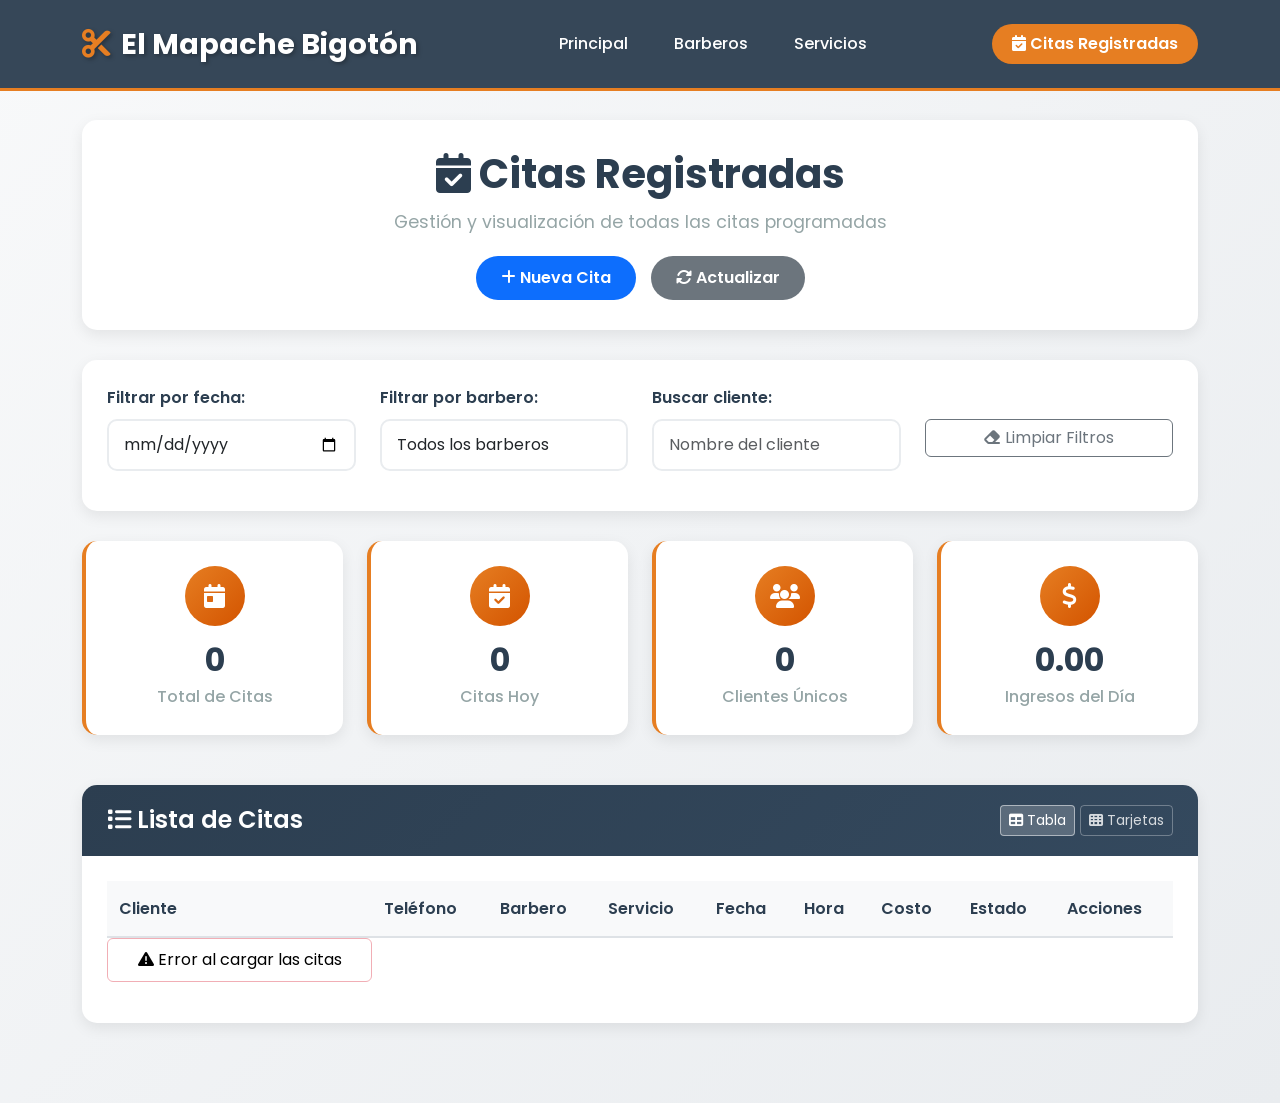
==== barberia-frontend/principal/citas-registradas.html @ d696fd88 "versión sin el requerimiento" ====
<!DOCTYPE html>
<html lang="es">
<head>
  <meta charset="UTF-8">
  <meta name="viewport" content="width=device-width, initial-scale=1.0">
  <title>Citas Registradas - El Mapache Bigotón</title>
  
  <!-- Bootstrap local -->
  <link href="../css/bootstrap.min.css" rel="stylesheet">
  
  <!-- Font Awesome y Google Fonts -->
  <link href="https://cdnjs.cloudflare.com/ajax/libs/font-awesome/6.4.0/css/all.min.css" rel="stylesheet">
  <link href="https://fonts.googleapis.com/css2?family=Poppins:wght@300;400;600;700&display=swap" rel="stylesheet">
  
  <!-- Estilos propios -->
  <link href="style.css" rel="stylesheet">
  <link href="citas-registradas.css" rel="stylesheet">
</head>
<body>
  <!-- Navbar -->
  <nav class="navbar navbar-expand-lg navbar-dark fixed-top">
    <div class="container">
      <a class="navbar-brand" href="index.html"><i class="fas fa-cut"></i>El Mapache Bigotón</a>
      <button class="navbar-toggler" type="button" data-bs-toggle="collapse" data-bs-target="#navbarNav">
        <span class="navbar-toggler-icon"></span>
      </button>
      <div class="collapse navbar-collapse" id="navbarNav">
        <ul class="navbar-nav mx-auto">
          <li class="nav-item">
            <a class="nav-link" href="index.html#principal">Principal</a>
          </li>
          <li class="nav-item">
            <a class="nav-link" href="index.html#barberos">Barberos</a>
          </li>
          <li class="nav-item">
            <a class="nav-link" href="index.html#servicios">Servicios</a>
          </li>
        </ul>
        <button class="btn btn-login" onclick="verCitasRegistradas()">
          <i class="fas fa-calendar-check"></i> Citas Registradas
        </button>
      </div>
    </div>
  </nav>

  <!-- Citas Registradas Section -->
  <section class="citas-section">
    <div class="container">
      <div class="citas-header">
        <h2><i class="fas fa-calendar-check"></i> Citas Registradas</h2>
        <p>Gestión y visualización de todas las citas programadas</p>
        <div class="header-actions">
          <button class="btn btn-primary" onclick="window.location.href='reservar-cita.html'">
            <i class="fas fa-plus"></i> Nueva Cita
          </button>
          <button class="btn btn-secondary" onclick="actualizarCitas()">
            <i class="fas fa-sync-alt"></i> Actualizar
          </button>
        </div>
      </div>

      <!-- Filtros -->
      <div class="filtros-container">
        <div class="row">
          <div class="col-md-3">
            <div class="form-group">
              <label for="filtroFecha">Filtrar por fecha:</label>
              <input type="date" class="form-control" id="filtroFecha" onchange="aplicarFiltros()">
            </div>
          </div>
          <div class="col-md-3">
            <div class="form-group">
              <label for="filtroBarbero">Filtrar por barbero:</label>
              <select class="form-control" id="filtroBarbero" onchange="aplicarFiltros()">
                <option value="">Todos los barberos</option>
              </select>
            </div>
          </div>
          <div class="col-md-3">
            <div class="form-group">
              <label for="filtroCliente">Buscar cliente:</label>
              <input type="text" class="form-control" id="filtroCliente" placeholder="Nombre del cliente" onkeyup="aplicarFiltros()">
            </div>
          </div>
          <div class="col-md-3">
            <div class="form-group">
              <label>&nbsp;</label>
              <button class="btn btn-outline-secondary btn-block" onclick="limpiarFiltros()">
                <i class="fas fa-eraser"></i> Limpiar Filtros
              </button>
            </div>
          </div>
        </div>
      </div>

      <!-- Estadísticas -->
      <div class="estadisticas-container">
        <div class="row">
          <div class="col-md-3">
            <div class="stat-card">
              <div class="stat-icon">
                <i class="fas fa-calendar-day"></i>
              </div>
              <div class="stat-info">
                <h4 id="totalCitas">0</h4>
                <p>Total de Citas</p>
              </div>
            </div>
          </div>
          <div class="col-md-3">
            <div class="stat-card">
              <div class="stat-icon">
                <i class="fas fa-calendar-check"></i>
              </div>
              <div class="stat-info">
                <h4 id="citasHoy">0</h4>
                <p>Citas Hoy</p>
              </div>
            </div>
          </div>
          <div class="col-md-3">
            <div class="stat-card">
              <div class="stat-icon">
                <i class="fas fa-users"></i>
              </div>
              <div class="stat-info">
                <h4 id="totalClientes">0</h4>
                <p>Clientes Únicos</p>
              </div>
            </div>
          </div>
          <div class="col-md-3">
            <div class="stat-card">
              <div class="stat-icon">
                <i class="fas fa-dollar-sign"></i>
              </div>
              <div class="stat-info">
                <h4 id="ingresosDia">$0</h4>
                <p>Ingresos del Día</p>
              </div>
            </div>
          </div>
        </div>
      </div>

      <!-- Tabla de Citas -->
      <div class="citas-table-container">
        <div class="table-header">
          <h4><i class="fas fa-list"></i> Lista de Citas</h4>
          <div class="table-actions">
            <div class="view-toggle">
              <button class="btn btn-sm btn-outline-primary active" onclick="cambiarVista('tabla')" id="btnVista-tabla">
                <i class="fas fa-table"></i> Tabla
              </button>
              <button class="btn btn-sm btn-outline-primary" onclick="cambiarVista('tarjetas')" id="btnVista-tarjetas">
                <i class="fas fa-th"></i> Tarjetas
              </button>
            </div>
          </div>
        </div>

        <!-- Vista de Tabla -->
        <div id="vista-tabla" class="vista-citas active">
          <div class="table-responsive">
            <table class="table table-hover">
              <thead>
                <tr>
                  <th>Cliente</th>
                  <th>Teléfono</th>
                  <th>Barbero</th>
                  <th>Servicio</th>
                  <th>Fecha</th>
                  <th>Hora</th>
                  <th>Costo</th>
                  <th>Estado</th>
                  <th>Acciones</th>
                </tr>
              </thead>
              <tbody id="citas-tabla-body">
                <tr>
                  <td colspan="9" class="text-center">
                    <div class="loading"></div>
                    <p>Cargando citas...</p>
                  </td>
                </tr>
              </tbody>
            </table>
          </div>
        </div>

        <!-- Vista de Tarjetas -->
        <div id="vista-tarjetas" class="vista-citas">
          <div class="row" id="citas-tarjetas-container">
            <div class="col-12 text-center">
              <div class="loading"></div>
              <p>Cargando citas...</p>
            </div>
          </div>
        </div>
      </div>

      <!-- Sin resultados -->
      <div id="sin-resultados" class="sin-resultados" style="display: none;">
        <div class="sin-resultados-content">
          <i class="fas fa-calendar-times"></i>
          <h3>No se encontraron citas</h3>
          <p>No hay citas registradas que coincidan con los filtros aplicados.</p>
          <button class="btn btn-primary" onclick="window.location.href='reservar-cita.html'">
            <i class="fas fa-plus"></i> Registrar Primera Cita
          </button>
        </div>
      </div>
    </div>
  </section>

  <!-- Modal de Detalles de Cita -->
  <div class="modal fade" id="detallesCitaModal" tabindex="-1">
    <div class="modal-dialog modal-lg">
      <div class="modal-content">
        <div class="modal-header">
          <h5 class="modal-title"><i class="fas fa-info-circle"></i> Detalles de la Cita</h5>
          <button type="button" class="btn-close" data-bs-dismiss="modal"></button>
        </div>
        <div class="modal-body" id="detallesCitaContent">
          <!-- Contenido dinámico -->
        </div>
        <div class="modal-footer">
          <button type="button" class="btn btn-secondary" data-bs-dismiss="modal">Cerrar</button>
        </div>
      </div>
    </div>
  </div>

  <!-- Modal de Confirmación de Eliminación -->
  <div class="modal fade" id="confirmarEliminacionModal" tabindex="-1">
    <div class="modal-dialog">
      <div class="modal-content">
        <div class="modal-header">
          <h5 class="modal-title"><i class="fas fa-exclamation-triangle text-warning"></i> Confirmar Eliminación</h5>
          <button type="button" class="btn-close" data-bs-dismiss="modal"></button>
        </div>
        <div class="modal-body">
          <p>¿Está seguro que desea eliminar esta cita?</p>
          <div id="citaAEliminar"></div>
        </div>
        <div class="modal-footer">
          <button type="button" class="btn btn-secondary" data-bs-dismiss="modal">Cancelar</button>
          <button type="button" class="btn btn-danger" onclick="confirmarEliminacion()">
            <i class="fas fa-trash"></i> Eliminar
          </button>
        </div>
      </div>
    </div>
  </div>

  <!-- Scripts -->
  <script src="../js/bootstrap.bundle.min.js"></script>
  <script src="citas-registradas.js"></script>
</body>
</html>
---- barberia-frontend/principal/style.css ----
:root {
  --primary-color: #2c3e50;
  --secondary-color: #e67e22;
  --accent-color: #34495e;
  --light-gray: #ecf0f1;
  --dark-gray: #95a5a6;
}
* {
  margin: 0;
  padding: 0;
  box-sizing: border-box;
}
body {
  font-family: "Poppins", sans-serif;
  line-height: 1.6;
  color: var(--primary-color);
} /* Navbar Styles */
.navbar {
  background: rgba(44, 62, 80, 0.95) !important;
  backdrop-filter: blur(10px);
  border-bottom: 3px solid var(--secondary-color);
  padding: 1rem 0;
  position: fixed;
  width: 100%;
  top: 0;
  z-index: 1000;
  transition: all 0.3s ease;
}
.navbar.scrolled {
  background: rgba(44, 62, 80, 1) !important;
  padding: 0.5rem 0;
}
.navbar-brand {
  font-weight: 700;
  font-size: 1.8rem;
  color: #fff !important;
  text-shadow: 2px 2px 4px rgba(0, 0, 0, 0.3);
}
.navbar-brand i {
  color: var(--secondary-color);
  margin-right: 10px;
}
.navbar-nav .nav-link {
  color: #fff !important;
  font-weight: 500;
  margin: 0 15px;
  position: relative;
  transition: all 0.3s ease;
}
.navbar-nav .nav-link:hover {
  color: var(--secondary-color) !important;
}
.navbar-nav .nav-link::after {
  content: "";
  position: absolute;
  width: 0;
  height: 2px;
  bottom: -5px;
  left: 50%;
  background-color: var(--secondary-color);
  transition: all 0.3s ease;
}
.navbar-nav .nav-link:hover::after {
  width: 100%;
  left: 0;
}
.btn-login {
  background: var(--secondary-color);
  color: white;
  border: none;
  padding: 8px 20px;
  border-radius: 25px;
  font-weight: 600;
  transition: all 0.3s ease;
}
.btn-login:hover {
  background: #d35400;
  transform: translateY(-2px);
  box-shadow: 0 4px 15px rgba(230, 126, 34, 0.4);
} /* Hero Section */
.hero {
  height: 100vh;
  background: linear-gradient(
      135deg,
      rgba(44, 62, 80, 0.8),
      rgba(52, 73, 94, 0.8)
    ),
    url("https://images.unsplash.com/photo-1585747860715-2ba37e788b70?ixlib=rb-4.0.3&auto=format&fit=crop&w=1920&q=80");
  background-size: cover;
  background-position: center;
  background-attachment: fixed;
  display: flex;
  align-items: center;
  justify-content: center;
  text-align: center;
  color: white;
  position: relative;
}
.hero::before {
  content: "";
  position: absolute;
  top: 0;
  left: 0;
  right: 0;
  bottom: 0;
  background: rgba(0, 0, 0, 0.3);
}
.hero-content {
  position: relative;
  z-index: 1;
  max-width: 800px;
  padding: 0 20px;
}
.hero h1 {
  font-size: 4rem;
  font-weight: 700;
  margin-bottom: 20px;
  text-shadow: 2px 2px 4px rgba(0, 0, 0, 0.5);
  animation: fadeInUp 1s ease;
}
.hero p {
  font-size: 1.5rem;
  margin-bottom: 30px;
  text-shadow: 1px 1px 2px rgba(0, 0, 0, 0.5);
  animation: fadeInUp 1s ease 0.3s both;
}
.hero-btn {
  background: var(--secondary-color);
  color: white;
  padding: 15px 40px;
  font-size: 1.2rem;
  font-weight: 600;
  border: none;
  border-radius: 50px;
  text-decoration: none;
  display: inline-block;
  transition: all 0.3s ease;
  animation: fadeInUp 1s ease 0.6s both;
}
.hero-btn:hover {
  background: #d35400;
  transform: translateY(-3px);
  box-shadow: 0 10px 25px rgba(230, 126, 34, 0.4);
  color: white;
} /* Section Styles */
.section {
  padding: 80px 0;
}
.section-title {
  text-align: center;
  margin-bottom: 50px;
}
.section-title h2 {
  font-size: 3rem;
  font-weight: 700;
  color: var(--primary-color);
  margin-bottom: 15px;
  position: relative;
}
.section-title h2::after {
  content: "";
  position: absolute;
  bottom: -10px;
  left: 50%;
  transform: translateX(-50%);
  width: 80px;
  height: 4px;
  background: var(--secondary-color);
  border-radius: 2px;
}
.section-title p {
  font-size: 1.2rem;
  color: var(--dark-gray);
  max-width: 600px;
  margin: 0 auto;
} /* Barberos Section */
.barberos {
  background: var(--light-gray);
}
.barbero-card {
  background: white;
  border-radius: 20px;
  overflow: hidden;
  box-shadow: 0 10px 30px rgba(0, 0, 0, 0.1);
  transition: all 0.3s ease;
  margin-bottom: 30px;
}
.barbero-card:hover {
  transform: translateY(-10px);
  box-shadow: 0 20px 40px rgba(0, 0, 0, 0.15);
}
.barbero-img {
  height: 300px;
  background-size: cover;
  background-position: center;
  position: relative;
}
.barbero-overlay {
  position: absolute;
  top: 0;
  left: 0;
  right: 0;
  bottom: 0;
  background: linear-gradient(to bottom, transparent, rgba(0, 0, 0, 0.7));
  display: flex;
  align-items: flex-end;
  padding: 20px;
  color: white;
}
.barbero-name {
  font-size: 1.5rem;
  font-weight: 600;
  margin: 0;
}
.barbero-info {
  padding: 25px;
  text-align: center;
}
.barbero-specialty {
  color: var(--dark-gray);
  font-style: italic;
} /* Servicios Section */
.servicio-card {
  background: white;
  border-radius: 15px;
  overflow: hidden;
  box-shadow: 0 8px 25px rgba(0, 0, 0, 0.1);
  transition: all 0.3s ease;
  margin-bottom: 30px;
  border: 1px solid #eee;
}
.servicio-card:hover {
  transform: translateY(-5px);
  box-shadow: 0 15px 35px rgba(0, 0, 0, 0.15);
}
.servicio-img {
  height: 200px;
  background-size: cover;
  background-position: center;
}
.servicio-content {
  padding: 25px;
}
.servicio-title {
  font-size: 1.3rem;
  font-weight: 600;
  margin-bottom: 10px;
  color: var(--primary-color);
}
.servicio-precio {
  font-size: 1.5rem;
  font-weight: 700;
  color: var(--secondary-color);
  margin-bottom: 15px;
}
.btn-reservar {
  background: var(--primary-color);
  color: white;
  border: none;
  padding: 10px 25px;
  border-radius: 25px;
  font-weight: 600;
  transition: all 0.3s ease;
  width: 100%;
}
.btn-reservar:hover {
  background: var(--accent-color);
  transform: translateY(-2px);
} /* Footer */
.footer {
  background: var(--primary-color);
  color: white;
  padding: 50px 0 20px;
}
.footer h5 {
  color: var(--secondary-color);
  font-weight: 600;
  margin-bottom: 20px;
}
.footer p,
.footer a {
  color: #bdc3c7;
  text-decoration: none;
  transition: color 0.3s ease;
}
.footer a:hover {
  color: var(--secondary-color);
}
.social-links a {
  display: inline-block;
  width: 40px;
  height: 40px;
  background: var(--secondary-color);
  color: white;
  text-align: center;
  line-height: 40px;
  border-radius: 50%;
  margin-right: 10px;
  transition: all 0.3s ease;
}
.social-links a:hover {
  background: #d35400;
  transform: translateY(-3px);
}
.footer-bottom {
  border-top: 1px solid var(--accent-color);
  margin-top: 30px;
  padding-top: 20px;
  text-align: center;
} /* Animations */
@keyframes fadeInUp {
  from {
    opacity: 0;
    transform: translateY(30px);
  }
  to {
    opacity: 1;
    transform: translateY(0);
  }
} /* Responsive Design */
@media (max-width: 768px) {
  .hero h1 {
    font-size: 2.5rem;
  }
  .hero p {
    font-size: 1.2rem;
  }
  .section-title h2 {
    font-size: 2rem;
  }
  .navbar-brand {
    font-size: 1.5rem;
  }
} /* Loading Animation */
.loading {
  display: inline-block;
  width: 20px;
  height: 20px;
  border: 2px solid #f3f3f3;
  border-top: 2px solid var(--secondary-color);
  border-radius: 50%;
  animation: spin 1s linear infinite;
  margin-right: 10px;
}
@keyframes spin {
  0% {
    transform: rotate(0deg);
  }
  100% {
    transform: rotate(360deg);
  }
}
---- barberia-frontend/principal/citas-registradas.css ----
/* Citas Registradas Styles */
.citas-section {
  padding: 120px 0 80px;
  background: linear-gradient(135deg, #f8f9fa 0%, #e9ecef 100%);
  min-height: 100vh;
}

.citas-header {
  background: white;
  border-radius: 15px;
  padding: 30px;
  margin-bottom: 30px;
  box-shadow: 0 5px 15px rgba(0, 0, 0, 0.08);
  text-align: center;
}

.citas-header h2 {
  color: var(--primary-color);
  font-weight: 700;
  font-size: 2.5rem;
  margin-bottom: 10px;
}

.citas-header p {
  color: var(--dark-gray);
  font-size: 1.1rem;
  margin-bottom: 20px;
}

.header-actions {
  display: flex;
  gap: 15px;
  justify-content: center;
  flex-wrap: wrap;
}

.header-actions .btn {
  padding: 10px 25px;
  border-radius: 25px;
  font-weight: 600;
  border: none;
  transition: all 0.3s ease;
}

.header-actions .btn:hover {
  transform: translateY(-2px);
  box-shadow: 0 5px 15px rgba(0, 0, 0, 0.2);
}

/* Filtros */
.filtros-container {
  background: white;
  border-radius: 15px;
  padding: 25px;
  margin-bottom: 30px;
  box-shadow: 0 5px 15px rgba(0, 0, 0, 0.08);
}

.filtros-container .form-group {
  margin-bottom: 15px;
}

.filtros-container label {
  font-weight: 600;
  color: var(--primary-color);
  margin-bottom: 8px;
}

.filtros-container .form-control {
  border: 2px solid #e9ecef;
  border-radius: 10px;
  padding: 12px 15px;
  transition: all 0.3s ease;
}

.filtros-container .form-control:focus {
  border-color: var(--secondary-color);
  box-shadow: 0 0 0 0.2rem rgba(230, 126, 34, 0.25);
}

.btn-block {
  width: 100%;
  display: block;
}

/* Estadísticas */
.estadisticas-container {
  margin-bottom: 30px;
}

.stat-card {
  background: white;
  border-radius: 15px;
  padding: 25px;
  text-align: center;
  box-shadow: 0 5px 15px rgba(0, 0, 0, 0.08);
  transition: all 0.3s ease;
  margin-bottom: 20px;
  border-left: 4px solid var(--secondary-color);
}

.stat-card:hover {
  transform: translateY(-5px);
  box-shadow: 0 10px 25px rgba(0, 0, 0, 0.15);
}

.stat-icon {
  background: linear-gradient(135deg, var(--secondary-color), #d35400);
  color: white;
  width: 60px;
  height: 60px;
  border-radius: 50%;
  display: flex;
  align-items: center;
  justify-content: center;
  margin: 0 auto 15px;
  font-size: 1.5rem;
}

.stat-info h4 {
  color: var(--primary-color);
  font-weight: 700;
  font-size: 2rem;
  margin-bottom: 5px;
}

.stat-info p {
  color: var(--dark-gray);
  margin: 0;
  font-weight: 500;
}

/* Tabla de Citas */
.citas-table-container {
  background: white;
  border-radius: 15px;
  overflow: hidden;
  box-shadow: 0 5px 15px rgba(0, 0, 0, 0.08);
}

.table-header {
  background: linear-gradient(135deg, var(--primary-color), var(--accent-color));
  color: white;
  padding: 20px 25px;
  display: flex;
  justify-content: space-between;
  align-items: center;
  flex-wrap: wrap;
}

.table-header h4 {
  margin: 0;
  font-weight: 600;
}

.view-toggle {
  display: flex;
  gap: 5px;
}

.view-toggle .btn {
  border-color: rgba(255, 255, 255, 0.3);
  color: rgba(255, 255, 255, 0.8);
}

.view-toggle .btn.active,
.view-toggle .btn:hover {
  background: rgba(255, 255, 255, 0.2);
  border-color: rgba(255, 255, 255, 0.5);
  color: white;
}

/* Vista de Tabla */
.vista-citas {
  display: none;
  padding: 25px;
}

.vista-citas.active {
  display: block;
}

.table {
  margin: 0;
}

.table th {
  background: #f8f9fa;
  border-top: none;
  border-bottom: 2px solid #dee2e6;
  font-weight: 600;
  color: var(--primary-color);
  padding: 15px 12px;
}

.table td {
  padding: 15px 12px;
  vertical-align: middle;
  border-top: 1px solid #f1f3f4;
}

.table tbody tr:hover {
  background: #f8f9fa;
}

/* Estados de Cita */
.estado-badge {
  padding: 5px 12px;
  border-radius: 20px;
  font-size: 0.85rem;
  font-weight: 600;
  text-transform: uppercase;
}

.estado-programada {
  background: #e8f5e8;
  color: #2e7d2e;
}

.estado-completada {
  background: #e3f2fd;
  color: #1565c0;
}

.estado-cancelada {
  background: #ffebee;
  color: #c62828;
}

/* Botones de Acción */
.btn-action {
  padding: 6px 12px;
  margin: 0 2px;
  border-radius: 6px;
  font-size: 0.85rem;
  border: none;
  transition: all 0.3s ease;
}

.btn-info {
  background: #17a2b8;
  color: white;
}

.btn-info:hover {
  background: #138496;
  color: white;
}

.btn-danger {
  background: #dc3545;
  color: white;
}

.btn-danger:hover {
  background: #c82333;
  color: white;
}

/* Vista de Tarjetas */
.cita-card {
  background: white;
  border: 1px solid #e9ecef;
  border-radius: 15px;
  padding: 20px;
  margin-bottom: 20px;
  transition: all 0.3s ease;
  position: relative;
  overflow: hidden;
}

.cita-card:hover {
  transform: translateY(-3px);
  box-shadow: 0 8px 25px rgba(0, 0, 0, 0.1);
}

.cita-card::before {
  content: '';
  position: absolute;
  top: 0;
  left: 0;
  width: 4px;
  height: 100%;
  background: var(--secondary-color);
}

.cita-card-header {
  display: flex;
  justify-content: space-between;
  align-items: flex-start;
  margin-bottom: 15px;
}

.cliente-info h5 {
  color: var(--primary-color);
  font-weight: 600;
  margin-bottom: 5px;
}

.cliente-info p {
  color: var(--dark-gray);
  margin: 0;
  font-size: 0.9rem;
}

.cita-card-body {
  display: grid;
  grid-template-columns: repeat(auto-fit, minmax(200px, 1fr));
  gap: 15px;
  margin-bottom: 15px;
}

.info-item {
  display: flex;
  align-items: center;
  gap: 10px;
}

.info-item i {
  color: var(--secondary-color);
  width: 20px;
  text-align: center;
}

.info-item span {
  color: var(--primary-color);
  font-weight: 500;
}

.cita-card-footer {
  display: flex;
  justify-content: space-between;
  align-items: center;
  border-top: 1px solid #f1f3f4;
  padding-top: 15px;
}

.costo-info {
  font-size: 1.2rem;
  font-weight: 700;
  color: var(--secondary-color);
}

/* Sin Resultados */
.sin-resultados {
  text-align: center;
  padding: 60px 20px;
  background: white;
  border-radius: 15px;
  box-shadow: 0 5px 15px rgba(0, 0, 0, 0.08);
}

.sin-resultados-content i {
  font-size: 4rem;
  color: var(--dark-gray);
  margin-bottom: 20px;
}

.sin-resultados-content h3 {
  color: var(--primary-color);
  font-weight: 600;
  margin-bottom: 15px;
}

.sin-resultados-content p {
  color: var(--dark-gray);
  margin-bottom: 25px;
}

/* Modal Styles */
.modal-content {
  border-radius: 15px;
  border: none;
  box-shadow: 0 15px 35px rgba(0, 0, 0, 0.2);
}

.modal-header {
  background: linear-gradient(135deg, var(--primary-color), var(--accent-color));
  color: white;
  border-bottom: none;
  border-radius: 15px 15px 0 0;
  padding: 20px 30px;
}

.modal-title {
  font-weight: 600;
  font-size: 1.3rem;
}

.btn-close {
  filter: invert(1);
}

.modal-body {
  padding: 30px;
}

.modal-footer {
  border-top: none;
  padding: 20px 30px;
}

/* Detalles de Cita en Modal */
.detalle-cita {
  display: grid;
  grid-template-columns: repeat(auto-fit, minmax(250px, 1fr));
  gap: 20px;
}

.detalle-item {
  background: #f8f9fa;
  padding: 15px;
  border-radius: 10px;
  border-left: 4px solid var(--secondary-color);
}

.detalle-item label {
  font-weight: 600;
  color: var(--primary-color);
  display: block;
  margin-bottom: 5px;
  font-size: 0.9rem;
  text-transform: uppercase;
}

.detalle-item span {
  color: var(--primary-color);
  font-size: 1.1rem;
}

/* Responsive Design */
@media (max-width: 768px) {
  .citas-section {
    padding: 100px 0 40px;
  }
  
  .citas-header {
    padding: 20px;
  }
  
  .citas-header h2 {
    font-size: 2rem;
  }
  
  .header-actions {
    flex-direction: column;
  }
  
  .header-actions .btn {
    width: 100%;
  }
  
  .filtros-container {
    padding: 20px;
  }
  
  .table-header {
    flex-direction: column;
    gap: 15px;
    text-align: center;
  }
  
  .view-toggle {
    justify-content: center;
  }
  
  .vista-citas {
    padding: 15px;
  }
  
  .table-responsive {
    font-size: 0.85rem;
  }
  
  .cita-card-body {
    grid-template-columns: 1fr;
  }
  
  .cita-card-footer {
    flex-direction: column;
    gap: 10px;
    align-items: stretch;
  }
  
  .detalle-cita {
    grid-template-columns: 1fr;
  }
  
  .stat-card {
    margin-bottom: 15px;
  }
}

/* Loading States */
.loading-row {
  text-align: center;
  padding: 40px;
}

.loading-row .loading {
  margin: 0 auto 15px;
}

/* Hover Effects */
.btn-action:hover {
  transform: translateY(-1px);
}

.table tbody tr {
  transition: all 0.3s ease;
}

/* Custom Scrollbar */
.table-responsive::-webkit-scrollbar {
  height: 8px;
}

.table-responsive::-webkit-scrollbar-track {
  background: #f1f1f1;
  border-radius: 10px;
}

.table-responsive::-webkit-scrollbar-thumb {
  background: var(--secondary-color);
  border-radius: 10px;
}

.table-responsive::-webkit-scrollbar-thumb:hover {
  background: #d35400;
}

/* Animation for cards */
@keyframes fadeInUp {
  from {
    opacity: 0;
    transform: translateY(20px);
  }
  to {
    opacity: 1;
    transform: translateY(0);
  }
}

.cita-card {
  animation: fadeInUp 0.5s ease forwards;
}

/* Focus states */
.btn:focus,
.form-control:focus {
  outline: none;
}

/* Print styles */
@media print {
  .navbar,
  .header-actions,
  .filtros-container,
  .btn-action,
  .table-actions {
    display: none !important;
  }
  
  .citas-section {
    padding: 20px 0;
  }
  
  .table {
    font-size: 12px;
  }
}
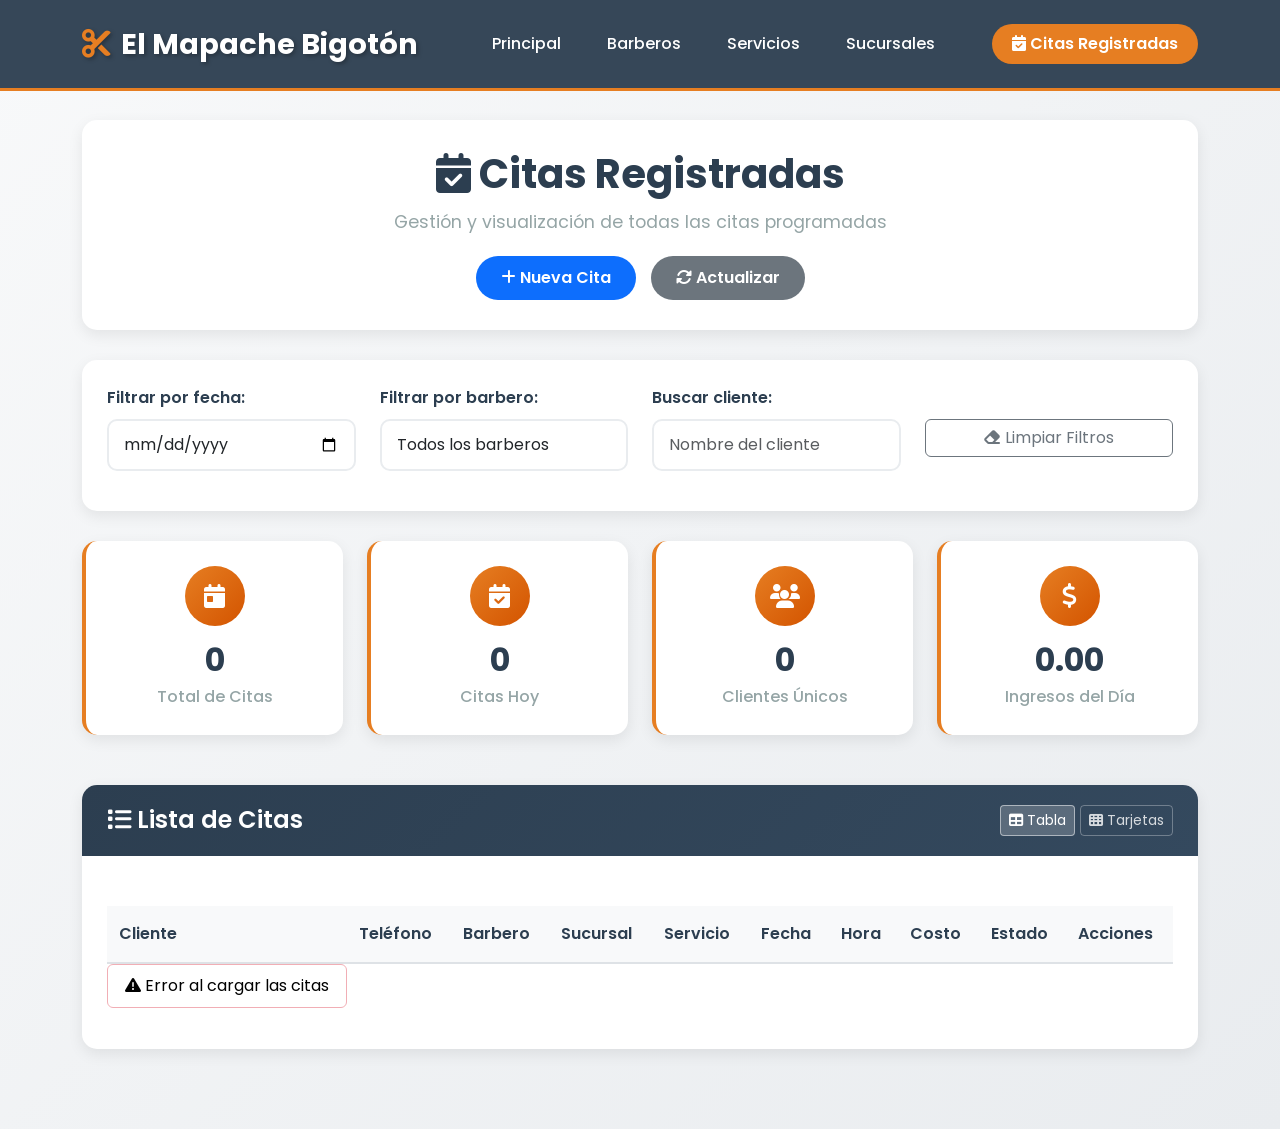
==== commit 52f36910: "v2" ====
--- a/barberia-frontend/principal/citas-registradas.html
+++ b/barberia-frontend/principal/citas-registradas.html
@@ -1,21 +1,23 @@
 <!DOCTYPE html>
 <html lang="es">
+
 <head>
   <meta charset="UTF-8">
   <meta name="viewport" content="width=device-width, initial-scale=1.0">
   <title>Citas Registradas - El Mapache Bigotón</title>
-  
+
   <!-- Bootstrap local -->
   <link href="../css/bootstrap.min.css" rel="stylesheet">
-  
+
   <!-- Font Awesome y Google Fonts -->
   <link href="https://cdnjs.cloudflare.com/ajax/libs/font-awesome/6.4.0/css/all.min.css" rel="stylesheet">
   <link href="https://fonts.googleapis.com/css2?family=Poppins:wght@300;400;600;700&display=swap" rel="stylesheet">
-  
+
   <!-- Estilos propios -->
   <link href="style.css" rel="stylesheet">
   <link href="citas-registradas.css" rel="stylesheet">
 </head>
+
 <body>
   <!-- Navbar -->
   <nav class="navbar navbar-expand-lg navbar-dark fixed-top">
@@ -35,6 +37,9 @@
           <li class="nav-item">
             <a class="nav-link" href="index.html#servicios">Servicios</a>
           </li>
+          <li class="nav-item">
+            <a class="nav-link" href="sucursales.html">Sucursales</a>
+          </li>
         </ul>
         <button class="btn btn-login" onclick="verCitasRegistradas()">
           <i class="fas fa-calendar-check"></i> Citas Registradas
@@ -79,7 +84,8 @@
           <div class="col-md-3">
             <div class="form-group">
               <label for="filtroCliente">Buscar cliente:</label>
-              <input type="text" class="form-control" id="filtroCliente" placeholder="Nombre del cliente" onkeyup="aplicarFiltros()">
+              <input type="text" class="form-control" id="filtroCliente" placeholder="Nombre del cliente"
+                onkeyup="aplicarFiltros()">
             </div>
           </div>
           <div class="col-md-3">
@@ -164,18 +170,18 @@
           <div class="table-responsive">
             <table class="table table-hover">
               <thead>
-                <tr>
-                  <th>Cliente</th>
-                  <th>Teléfono</th>
-                  <th>Barbero</th>
-                  <th>Servicio</th>
-                  <th>Fecha</th>
-                  <th>Hora</th>
-                  <th>Costo</th>
-                  <th>Estado</th>
-                  <th>Acciones</th>
-                </tr>
-              </thead>
+                                <tr>
+                                    <th>Cliente</th>
+                                    <th>Teléfono</th>
+                                    <th>Barbero</th>
+                                    <th>Sucursal</th>                   <th>Servicio</th>
+                                    <th>Fecha</th>
+                                    <th>Hora</th>
+                                    <th>Costo</th>
+                                    <th>Estado</th>
+                                    <th>Acciones</th>
+                                  </tr>
+                              </thead>
               <tbody id="citas-tabla-body">
                 <tr>
                   <td colspan="9" class="text-center">
@@ -257,4 +263,5 @@
   <script src="../js/bootstrap.bundle.min.js"></script>
   <script src="citas-registradas.js"></script>
 </body>
+
 </html>
--- a/barberia-frontend/principal/citas-registradas.css
+++ b/barberia-frontend/principal/citas-registradas.css
@@ -262,8 +262,8 @@
   background: white;
   border: 1px solid #e9ecef;
   border-radius: 15px;
-  padding: 20px;
-  margin-bottom: 20px;
+  padding: 25px;
+  margin-bottom: 25px;
   transition: all 0.3s ease;
   position: relative;
   overflow: hidden;
